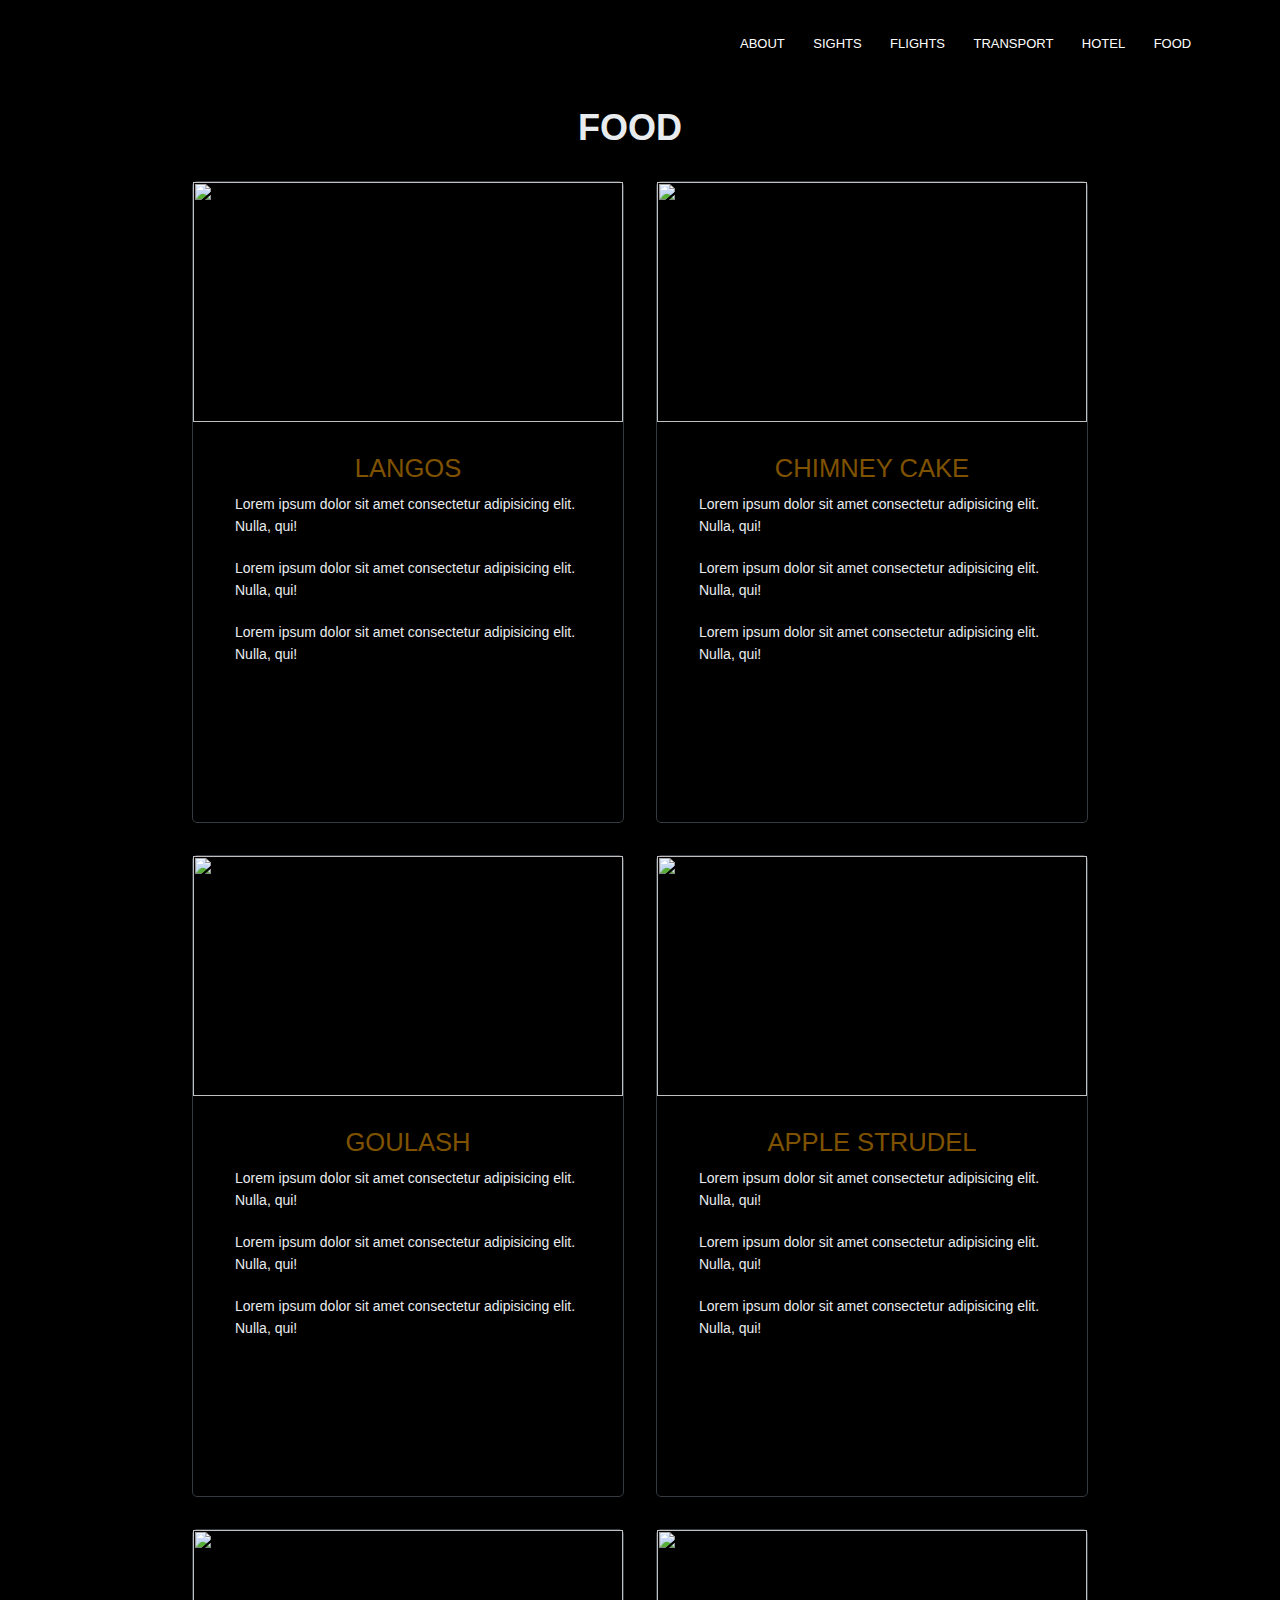
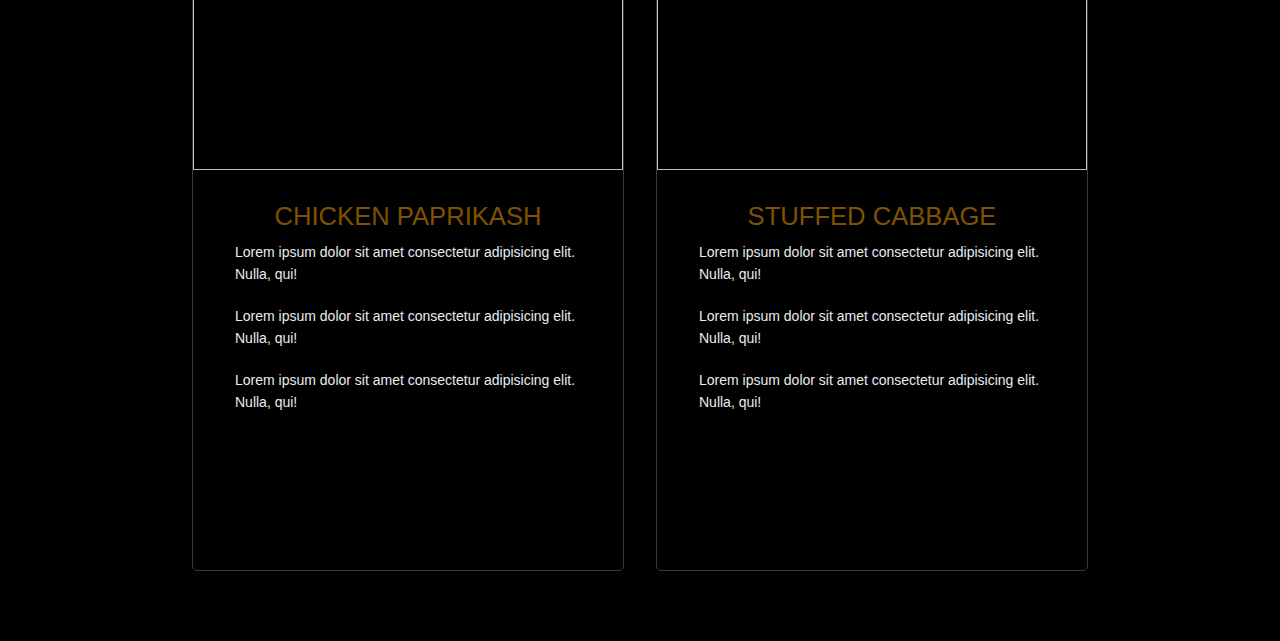
==== food.html @ eb784891 "upload initial website" ====
<!DOCTYPE html>
<html lang="en">
<head>
    <meta charset="UTF-8">
    <meta name="viewport" content="width=device-width, initial-scale=1.0">
    <title>Budapest Itinery</title>
    <link rel="stylesheet" href="style.css">
    <link rel="stylesheet" href="https://cdnjs.cloudflare.com/ajax/libs/font-awesome/6.4.0/css/all.min.css" integrity="sha512-iecdLmaskl7CVkqkXNQ/ZH/XLlvWZOJyj7Yy7tcenmpD1ypASozpmT/E0iPtmFIB46ZmdtAc9eNBvH0H/ZpiBw==" crossorigin="anonymous" referrerpolicy="no-referrer" />
</head>
<body>
<!-- Hero -->
    <section class="header-alt">
      <nav>
        <a href="index.html"><img src="images/whitelogo.png" alt=""></a>
        <div class="nav-links" id="navLinks">
            <!-- Adding id is for JS events -->
            <!-- Closing tag -->
            <i class="fa-solid fa-xmark" onclick="hideMenu()"></i>
            <!-- onclick JS event -->
            <ul>
                <li><a href="index.html#about-budapest">ABOUT</a></li>
                <li><a href="index.html#sights">SIGHTS</a></li>
                <li><a href="flights.html">FLIGHTS</a></li>
                <li><a href="#transport">TRANSPORT</a></li>
                <li><a href="#hotel">HOTEL</a></li>
                <li><a href="food.html">FOOD</a></li>
            </ul>
        </div>
        <!-- Opening tag -->
        <i class="fa-solid fa-bars" onclick="showMenu()"></i>
      </nav>
    </div>
    </section>

   


    <section class="sights" id="sights">

        <div class="section-head">
            <h1>FOOD &nbsp;<i class="fa-sharp fa-solid fa-utensils"></i></h1>
        </div>

    <div class="grid grid--3">
        <div class="grid-item">
            <div class="card">
                <img class="card-img" loading="lazy" src="/images/langos.jpg" alt="">
                <div class="card-content">
                    <h1 class="card-header">LANGOS</h1>
                    <p class="card-text">Lorem ipsum dolor sit amet consectetur adipisicing elit. Nulla, qui!</p>
                    <p class="card-text">Lorem ipsum dolor sit amet consectetur adipisicing elit. Nulla, qui!</p>
                    <p class="card-text">Lorem ipsum dolor sit amet consectetur adipisicing elit. Nulla, qui!</p>
                </div>
            </div>
        </div>

        <div class="grid-item">
            <div class="card">
                <img class="card-img" loading="lazy" src="/images/chimneycake.jpg" alt="">
                <div class="card-content">
                    <h1 class="card-header">CHIMNEY CAKE</h1>
                    <p class="card-text">Lorem ipsum dolor sit amet consectetur adipisicing elit. Nulla, qui!</p>
                    <p class="card-text">Lorem ipsum dolor sit amet consectetur adipisicing elit. Nulla, qui!</p>
                    <p class="card-text">Lorem ipsum dolor sit amet consectetur adipisicing elit. Nulla, qui!</p>
                </div>
            </div>
        </div>

        <div class="grid-item">
            <div class="card">
                <img class="card-img" loading="lazy" src="/images/goulash.jpg" alt="">
                <div class="card-content">
                    <h1 class="card-header">GOULASH</h1>
                    <p class="card-text">Lorem ipsum dolor sit amet consectetur adipisicing elit. Nulla, qui!</p>
                    <p class="card-text">Lorem ipsum dolor sit amet consectetur adipisicing elit. Nulla, qui!</p>
                    <p class="card-text">Lorem ipsum dolor sit amet consectetur adipisicing elit. Nulla, qui!</p>
                </div>
            </div>
        </div>

        <div class="grid-item">
            <div class="card">
                <img class="card-img" loading="lazy" src="/images/applestrudel.png" alt="">
                <div class="card-content">
                    <h1 class="card-header">APPLE STRUDEL</h1>
                    <p class="card-text">Lorem ipsum dolor sit amet consectetur adipisicing elit. Nulla, qui!</p>
                    <p class="card-text">Lorem ipsum dolor sit amet consectetur adipisicing elit. Nulla, qui!</p>
                    <p class="card-text">Lorem ipsum dolor sit amet consectetur adipisicing elit. Nulla, qui!</p>
                </div>
            </div>
        </div>

        <div class="grid-item">
            <div class="card">
                <img class="card-img" loading="lazy" src="/images/chickenpaprikash.jpg" alt="">
                <div class="card-content">
                    <h1 class="card-header">CHICKEN PAPRIKASH</h1>
                    <p class="card-text">Lorem ipsum dolor sit amet consectetur adipisicing elit. Nulla, qui!</p>
                    <p class="card-text">Lorem ipsum dolor sit amet consectetur adipisicing elit. Nulla, qui!</p>
                    <p class="card-text">Lorem ipsum dolor sit amet consectetur adipisicing elit. Nulla, qui!</p>
                </div>
            </div>
        </div>

        <div class="grid-item">
            <div class="card">
                <img class="card-img" loading="lazy" src="/images/stuffedcabbage.jpg" alt="">
                <div class="card-content">
                    <h1 class="card-header">STUFFED CABBAGE</h1>
                    <p class="card-text">Lorem ipsum dolor sit amet consectetur adipisicing elit. Nulla, qui!</p>
                    <p class="card-text">Lorem ipsum dolor sit amet consectetur adipisicing elit. Nulla, qui!</p>
                    <p class="card-text">Lorem ipsum dolor sit amet consectetur adipisicing elit. Nulla, qui!</p>
                </div>
            </div>
        </div>

    </div>
</section>





<!-- ----JS ---- -->
    <script>
        var navLinks = document.getElementById("navLinks");
        function showMenu(){
            navLinks.style.right ="0";
        }
        function hideMenu(){
            navLinks.style.right ="-400px";
        }

    </script>
   

</body>
</html>
---- style.css ----
*{
    margin:0;
    padding:0;
    font-family: sans-serif;
    box-sizing: border-box;
    /* img,
    picture{
        max-width:100%;
        display:block;
    } */
}

.container{
    width:80%;
    margin:0 auto;
}
.sub-head{
    color:rgb(255, 165, 0, 0.7);
    font-size: 16px;
    width:70%;
}

h1{
    font-size:36px;
    font-weight:600;
}

p{
    font-size:14px;
    font-weight:300;
    line-height:22px;
    padding:10px;
}

h3{
    text-align:center;
    font-weight:600;
    margin:10px 0;
}

a{
    color:rgb(255, 165, 0, 0.7);
}

body{
    background-color: black;
    color:#e9ecef;
}
.row{ /* Spacing between row */
    margin-top:3%;
    margin-bottom:2%;
    display:flex;
    justify-content: space-between;

}
.row2{ /*Space evenly row*/
    margin-top:3%;
    margin-bottom:2%;
    display: flex;
    justify-content:space-around ;
}

.header{
    min-height:100vh;
    width:100%;
    background-image:linear-gradient(rgba(0,0,0,0.75), rgba(0,0,0,0.75)),url(images/hero.jpg);
    background-position: center;
    background-size: cover;
    position:relative;
}

.header-alt{
    width:100%;
}

nav{
    display:flex;
    padding:2% 6%;
    justify-content: space-between;
    align-items: center;
}

.section-head{
    display:flex;
    flex-direction: column;
    text-align: center;
    align-items: center;
}

/* logo */
nav img{
    width:100px;
}

nav-links{
    /* Takes up all space */
    flex:1; 
    text-align: right;
}
.nav-links ul li{
    list-style:none;
    display:inline-block;
    padding:8px 12px;
    position:relative;
}

.nav-links ul li a {
    color:#fff;
    text-decoration: none;
    font-size: 13px;;
}

.nav-links ul li::after{
    content: "";
    width:0%;
    height:2px;
    background:orange;
    display:block;
    margin:auto;
    transition: 0.5s;
}

.nav-links ul li:hover::after{ 
    width:100%;
}

.text-box{
    width:90%;
    color:#fff;
    position:absolute;
    top:50%;
    left:50%;
    transform: translate(-50%,-50%);
    text-align: center;
}

.text-box h1{
    font-size:62px;
}

.text-box p{
    margin:10px 0 40px;
    font-size:14px;
    color:#fff;
}

.btns{
    display:flex;
    justify-content: center;
    align-items: center;
    gap:16px 32px;
}
.btn{
    display:inline-block;
    text-decoration: none;
    color:#fff;
    border:1px solid #fff;
    width:170px;
    padding:10px 0px;
    font-size:18px;
    position:relative;
    cursor:pointer;
}

.btn-2{
    color:white;
    background-color: rgba(255, 165, 0, 0.5);
    border:1px solid transparent;

}

.btn-3{
    color:white;
    background: rgba(52, 58, 64,0.3);
    border: 1px solid rgb(52, 58, 64);

}

.btn:hover{
    border:1px solid orange;
    background:orange;
}

/* hide icon for larger screens */
nav .fa-solid{
    display:none;

}
/* --- About Budapest */
.about-budapest{
    width:70%;
    margin:auto;
    text-align: center;
    padding-top:70px;
    padding-bottom: 70px;
}

.about-budapest-col{
    flex-basis:32%;
    border-radius: 10px;
    margin-bottom:30px;
    /* Why? */
    position:relative;
    overflow:hidden;
}

.about-budapest-col img{
    display:block;
    width:100%;
    filter: grayscale(40%);

}

.overlay {
    position: absolute;
    top: 0;
    bottom: 0;
    left: 0;
    right: 0;
    height: 100%;
    width: 100%;
    opacity: 0;
    transition: .5s ease;
    background-color: rgba(206, 41, 57, 0.3);
  }

  .overlay-2{
    background-color: rgba(255, 255, 255, 0.2);
  }

  .overlay-3{
    background-color: rgba(71, 212, 80, 0.3)
  }
  
  .about-budapest-col:hover .overlay {
    opacity: 1;
  }
  
  .overlay h2 {
    color: white;
    font-size: 30px;
    position: absolute;
    top: 50%;
    left: 50%;
    transform: translate(-50%, -50%);
    -ms-transform: translate(-50%, -50%);
  }
 


/*---About Flights*/

.about-flights{
    width:100%;
    margin:0 auto;
    text-align:center;
    padding:50px 20px 30px 20px;
    display: flex;
    flex-direction: column;
    align-items: center;
    background-image: linear-gradient(rgba(0,0,0,.8),rgba(0,0,0,0.8)),url(/images/flightsbg.jpg);
    background-size: cover;
    border-radius: 10px;

}

.about-flights-col{
    background: transparent;
    border: 1px solid #343a40;
    margin-bottom:1%;
    box-sizing:border-box;
      /*Transition for hover  */
    transition: 0.5s;
    flex-basis:48%;
    max-width:450px;
    min-height:400px;
    padding:20px 5px;

}
.about-flights-info{
    display:grid;
    align-items: center;
    grid-template-columns: 2fr 6fr 1fr;
}

.about-flights-info i{
    justify-self: right;
}

.about-flights-info h3{
    grid-column: 1 / span 2 ;
}
.about-flights-info p{ 
    text-align: start;
}

/* --Maps-- */
iframe{
    min-height:300px;
    width:100%;
    border-radius: 10px;

    margin-top:20px;
}

/* Grid */
.grid{
    display:grid;
    gap:2rem;
    grid-template-columns: repeat(auto-fit, minmax(20rem,1fr));
    justify-items: center;
    grid-auto-rows: 1fr;
}

.grid-item{
    border-radius:0.4rem;
    cursor:pointer;
    transition:0.2s;
    

}

.grid-item:hover{
    /* transform:translateY(-0.5%);
    box-shadow: 0 4rem 8rem rgba(0,0,0,0.5); */
}

.card{
    border: 1px solid #343a40;
    border-radius: 5px;
}
.card-img{
    display:block;
    width:100%;
    height:15rem;
    object-fit:cover;
}

.card-content{
    padding:2rem;
    height:25rem;
}
.card-header{
    font-size:1.6rem;
    font-weight:500;
    color: rgba(255, 165, 0, 0.5);
}

.card-text{
    text-align:start;
}

/* .grid-image{
    width:100%;
    aspect-ratio:1/1;
    object-fit: cover;
} */



/* --Sights-- */

.sights{
    width:70%;
    margin:auto;
    text-align: center;
    padding-top:20px;
    padding-bottom: 70px;
}

.sights .section-head{
    padding-bottom: 32px;
}


/* --- Media Queries --- */
@media(max-width:768px){

    .text-box h1{
        font-size:36px;
    }

    .grid{
        grid-template-columns: repeat(auto-fit, minmax(18rem,1fr));
    }
    .section-head p{
        width:100%;
    }

    nav{
        display:flex;
        padding:5% 6%;
        align-items: center;
        justify-content: baseline;
        position:relative;
    }


    nav img{
        position:absolute;
        top:50%;
        left:50%;
        transform:translate(-50%, -50%);
        width:80px;
    }


    .nav-links ul li{
        display:block;
    }

    .nav-links{
        position:absolute;
        background:orange;
        height:100vh;
        width:200px;
        top:0;
        /* Hiding it untill we click on the burger menu */
        right:-200px;
        text-align:left;
        z-index:2;
        transition:1s;
    }

    nav .fa-solid{
        /* Why block */
        display:block;
        color:#fff;
        margin:10px;
        font-size:26px;
        cursor:pointer;
    }

    /* Image Overlays */
    .overlay{
        opacity:1;
        background-color: rgba(206, 41, 57, 0.2);
    }  

    .overlay-2{
    background-color: rgba(255, 255, 255, 0.15);
    }

    .overlay-3{
      background-color: rgba(71, 112, 80, 0.3);
    }

    
    .about-budapest,
    
    .transport,
    .sights{
        width:80%;
    }

    .about-flights{
        width:100%;
    }

    .btns{
        flex-direction: column;
    }

    .nav-links ul{
        padding:30px;
    }
    
    .row,
    .row2{
        flex-direction: column;
        align-items:center
    }
}
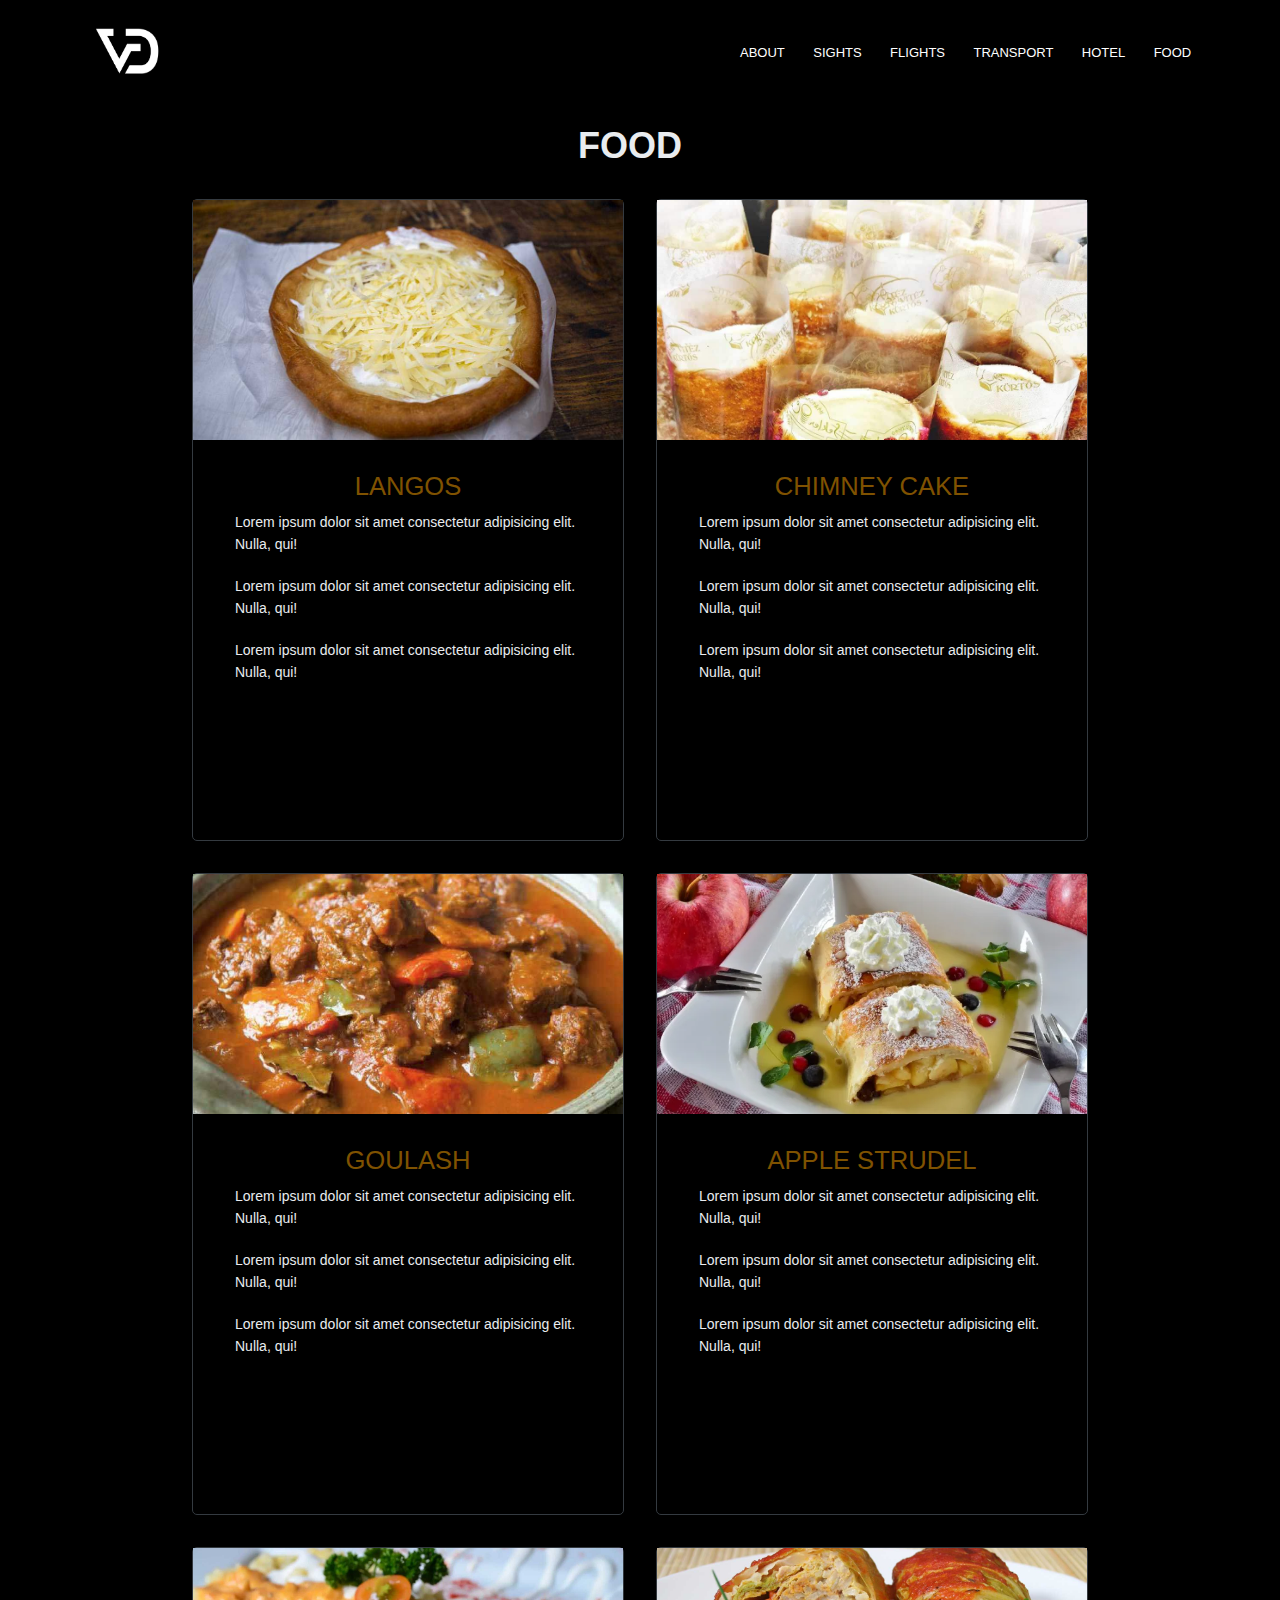
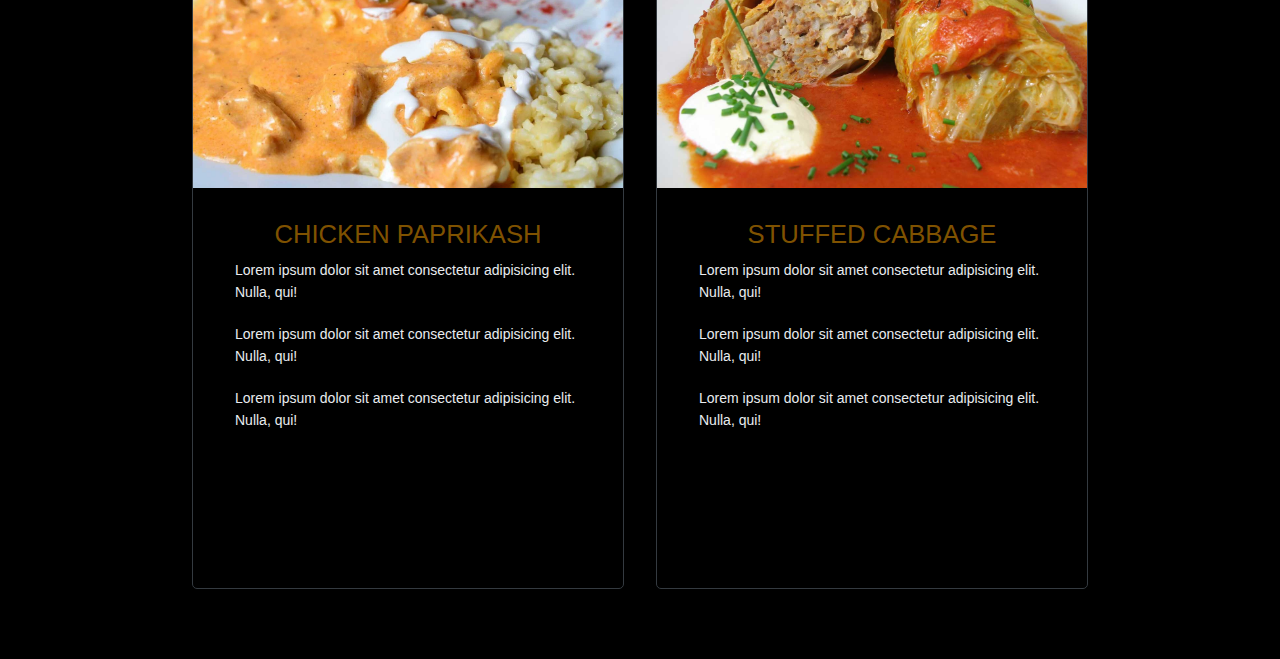
==== commit b06d7d22: "added ! in title" ====
--- a/food.html
+++ b/food.html
@@ -3,7 +3,7 @@
 <head>
     <meta charset="UTF-8">
     <meta name="viewport" content="width=device-width, initial-scale=1.0">
-    <title>Budapest Itinery</title>
+    <title>Budapest Itinery!</title>
     <link rel="stylesheet" href="style.css">
     <link rel="stylesheet" href="https://cdnjs.cloudflare.com/ajax/libs/font-awesome/6.4.0/css/all.min.css" integrity="sha512-iecdLmaskl7CVkqkXNQ/ZH/XLlvWZOJyj7Yy7tcenmpD1ypASozpmT/E0iPtmFIB46ZmdtAc9eNBvH0H/ZpiBw==" crossorigin="anonymous" referrerpolicy="no-referrer" />
 </head>
